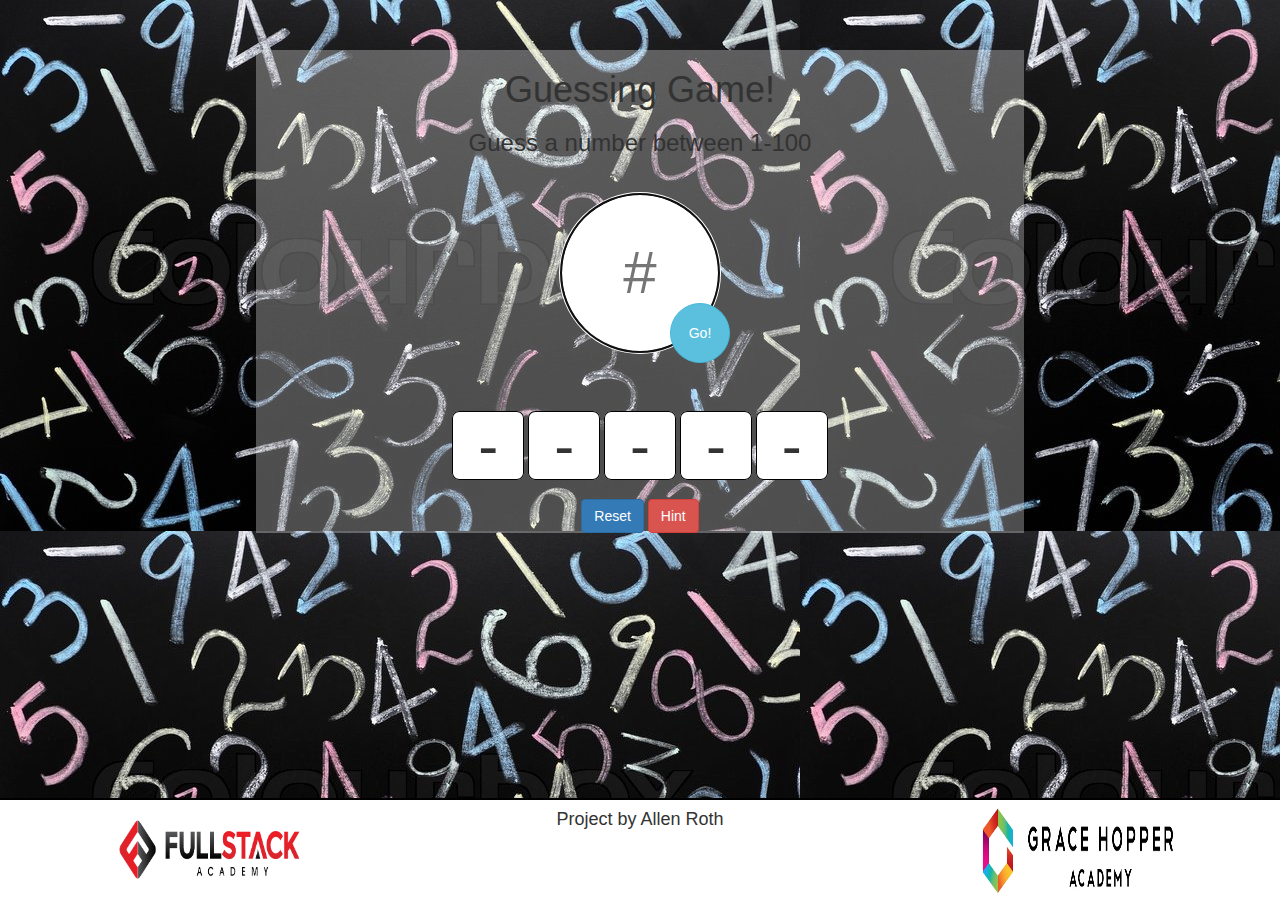
==== GuessingGame-Part1/index.html @ 91f600a5 "Part1" ====
<!DOCTYPE html>
<html lang="en">
  <head>
    <title>Guessing Game</title>

    <!-- Bootstrap and CSS here-->
    <link rel='stylesheet' type='text/css' href="https://maxcdn.bootstrapcdn.com/bootstrap/3.3.7/css/bootstrap.min.css">
    <link rel="stylesheet" type="text/css" href="style.css">
    

  </head>
  <body>

      <div id='app' class='center container'>

        <div id='headers'>
          <!-- Title and subtitles! -->
          <h1 id='title'>Guessing Game!</h1>
          <h3 id='subtitle'>Guess a number between 1-100</h3>
        </div>

        <div id='main'>
          <div id='input-parent'>
            <!-- Player's guess input, and submit button -->
            <input id='player-input' class='center' placeholder='#' maxlength='3' autofocus=autofocus></input>
            <button class='btn btn-info' id='submit'>Go!</button>
          </div>

          <div id='guesses'>
            <!-- unordered list of guesses -->
            <ul id='guess-list'>
                <li class='guess'>-</li>
                <li class='guess'>-</li>
                <li class='guess'>-</li>
                <li class='guess'>-</li>
                <li class='guess'>-</li>
            </ul>
          </div>

          <div id="menu-btns">
            <!-- reset and hint buttons -->
            <button class='btn btn-primary' id='reset'>Reset</button>
            <button class='btn btn-danger' id='hint'>Hint</button>
          </div>
        </div>
      </div>



    <div id='footer' class='center'>
        <div class='row'>
          <div class='col-sm-4'>
            <img src='fa-logo@2x.png'></img>
          </div>

          <div class='col-sm-4'>
            <h4>Project by Allen Roth</h4>
          </div>

          <div class='col-sm-4'>
            <img src='grace_hopper_academy.png'></img>
          </div>


        </div>
    </div>

  </body>
</html>
---- GuessingGame-Part1/style.css ----
.center {
        text-align: center;
      }
      ul {
          list-style: none;
          padding: 0;
      }
      img {
          display: inline;
          width: 200px;
          height: 100px;
      }
      #footer {
          width: 100%;
          border-top: solid 2px black;
          background-color: white;
          position: fixed;
          bottom: 0;
      }
      #input-parent {
        width: 160px;
        margin-left: auto;
        margin-right: auto;
      }
      .guess {
          display: inline; 
          font-size: 60px;
          border: 1px solid black;
          padding: 0 25px;
          border-radius: 10%;
          background-color: white;
      }
      #player-input {
        border-radius: 50%;
        width: 160px;
        height: 160px;
        font-size: 60px;
      }
      #submit{
        border-radius: 50%;
        height: 60px;
        width: 60px;
        position: absolute;
        top: 110px;
        left: 110px;
      }
      #input-parent {
          width: 160px;
          margin: 5% auto 50px;
          position: relative;
      }

      body {
          background-image: url('numbers-image.jpg');
      }
      .shadow {
          box-shadow: 2px 2px 2px darkgrey;
      }
      #app {
        width: 60%;
        margin: 50px auto;
        background-color: rgba(256, 256, 256, 0.3);
      }
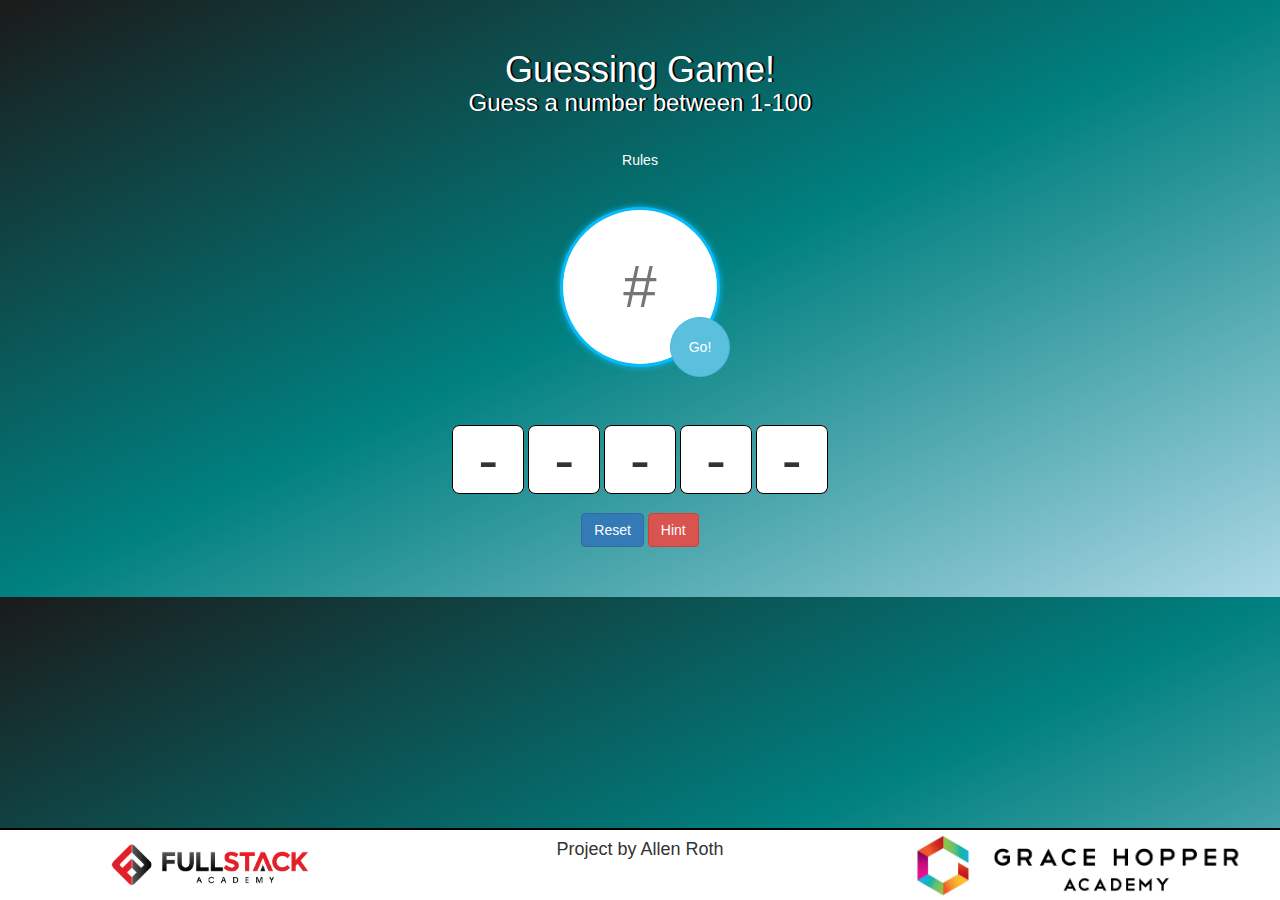
==== commit 5bb4ef64: "commit" ====
--- a/GuessingGame-Part1/index.html
+++ b/GuessingGame-Part1/index.html
@@ -17,6 +17,8 @@
           <!-- Title and subtitles! -->
           <h1 id='title'>Guessing Game!</h1>
           <h3 id='subtitle'>Guess a number between 1-100</h3>
+          <h4 id='hot-cold'>  </h6>
+          <a href='rules.html'>Rules</a>
         </div>
 
         <div id='main'>
@@ -64,6 +66,7 @@
 
         </div>
     </div>
-
+    <script src='../jquery-3.3.1.min.js'></script>
+    <script src='../GuessingGame-Part2/GuessingGame.js'></script>
   </body>
 </html>--- a/GuessingGame-Part1/style.css
+++ b/GuessingGame-Part1/style.css
@@ -8,8 +8,7 @@
       }
       img {
           display: inline;
-          width: 200px;
-          height: 100px;
+          height: 70px;
       }
       #footer {
           width: 100%;
@@ -17,6 +16,10 @@
           background-color: white;
           position: fixed;
           bottom: 0;
+      }
+      #title, #subtitle {
+          margin: 0;
+          padding: 0;
       }
       #input-parent {
         width: 160px;
@@ -37,6 +40,16 @@
         height: 160px;
         font-size: 60px;
       }
+      /* removes the square outline adds a round one */
+      #player-input, #submit, #reset, #hint {
+          outline: none;
+      }
+      #player-input:focus {
+        border: 3px solid rgb(6, 187, 247);
+        box-shadow: 0 0 6px rgb(6, 187, 247);
+        -moz-box-shadow: 0 0 6px rgb(6, 187, 247);
+        -webkit-box-shadow: 0 0 6px rgb(6, 187, 247);
+      }
       #submit{
         border-radius: 50%;
         height: 60px;
@@ -50,9 +63,8 @@
           margin: 5% auto 50px;
           position: relative;
       }
-
       body {
-          background-image: url('numbers-image.jpg');
+          background: linear-gradient(to bottom right, rgb(27, 26, 26), teal, lightblue);
       }
       .shadow {
           box-shadow: 2px 2px 2px darkgrey;
@@ -60,6 +72,62 @@
       #app {
         width: 60%;
         margin: 50px auto;
-        background-color: rgba(256, 256, 256, 0.3);
+      }
+      #title, #subtitle, #hot-cold, #rules-title {
+          color: white;
+          text-shadow: 2px 0 black;
+      }
+      #rules {
+          height: 600px;
+          width: 460px;
+          margin: 20px auto;
+          color: white;
+          font-size: 16px;
+          -webkit-animation: fadein 1.5s;
+          -moz-animation: fadein 1.5s;
+          -ms-animation: fadein 1.5s;
+          -o-animation: fadein 1.5s;
+          animation: fadein 1.5s;
+      }
+      #rules-title {
+          margin: 50px 0 30px 0;
+      }
+      #back-to-game {
+          height: 200px;
+          width: 200px;
+          margin: 100px auto;
+      }
+      a {
+          color: white;
+      }
+      #hot-cold {
+          height: 14px;
+      }
+      /* #reset {
+          background-color: rgb(157, 157, 218);
+      }
+      #hint {
+          background-color: rgb(253, 148, 148);
+      } */
+      @keyframes fadein {
+        from { opacity: 0; }
+        to   { opacity: 1; }
+      }
+      @-moz-keyframes fadein {
+        from { opacity: 0; }
+        to   { opacity: 1; }
+      }
+      @-webkit-keyframes fadein {
+        from { opacity: 0; }
+        to   { opacity: 1; }
+      }
+      @-ms-keyframes fadein {
+        from { opacity: 0; }
+        to   { opacity: 1; }
+      }
+      @-o-keyframes fadein {
+        from { opacity: 0; }
+        to   { opacity: 1; }
       }
       
+      
